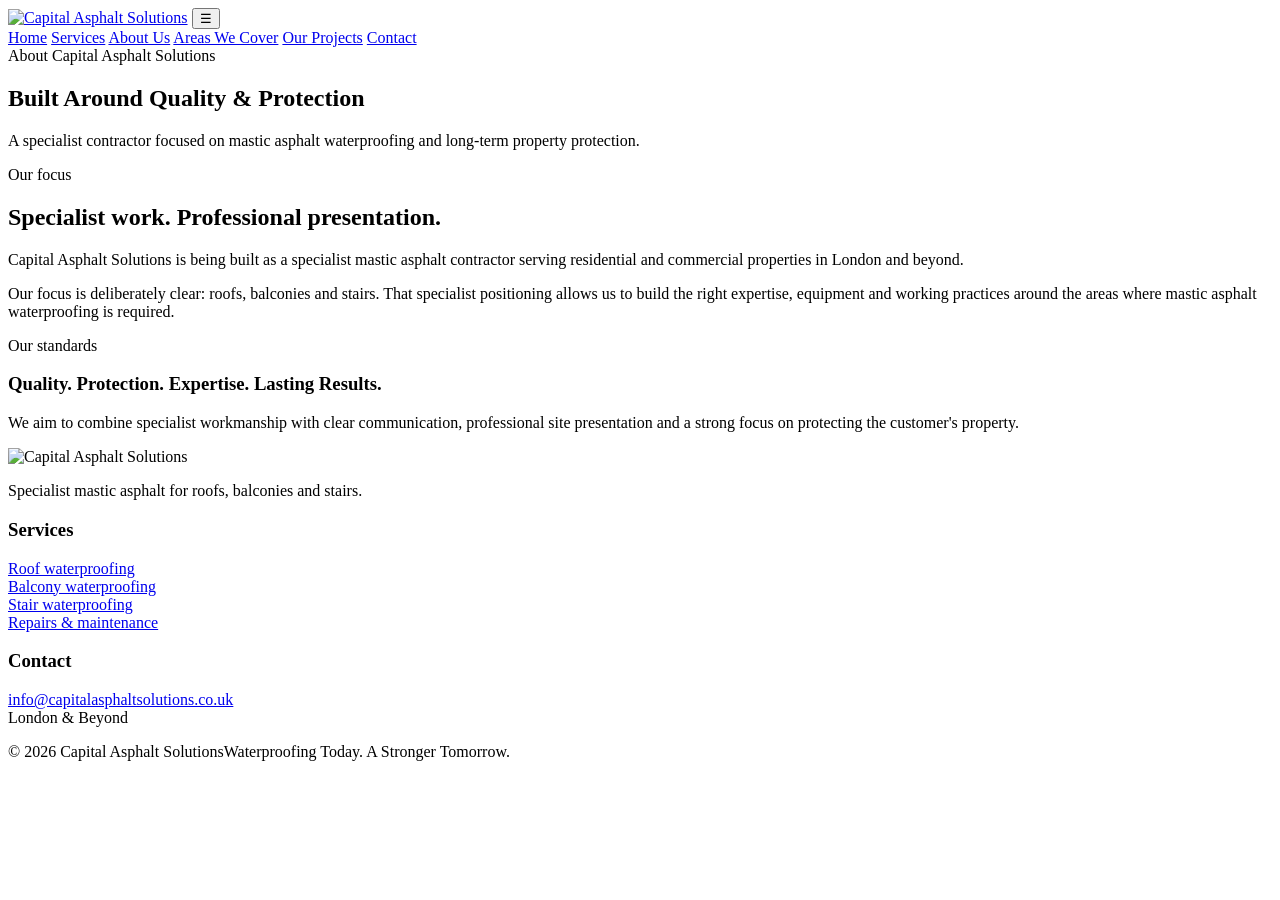
==== about.html @ 84a06287 "Initial website" ====
<!doctype html>
<html lang="en-GB">
<head>
<meta charset="utf-8">
<meta name="viewport" content="width=device-width, initial-scale=1">
<title>About Capital Asphalt Solutions | London Mastic Asphalt Specialists</title>
<meta name="description" content="Learn about Capital Asphalt Solutions, a London-focused specialist contractor providing mastic asphalt waterproofing for roofs, balconies and stairs.">
<link rel="canonical" href="https://capitalasphaltsolutions.co.uk/about.html">
<meta property="og:type" content="website">
<meta property="og:title" content="About Capital Asphalt Solutions | London Mastic Asphalt Specialists">
<meta property="og:description" content="Learn about Capital Asphalt Solutions, a London-focused specialist contractor providing mastic asphalt waterproofing for roofs, balconies and stairs.">
<meta property="og:url" content="https://capitalasphaltsolutions.co.uk/about.html">
<link rel="stylesheet" href="assets/style.css">
<script type="application/ld+json">
{
 "@context":"https://schema.org",
 "@type":"RoofingContractor",
 "name":"Capital Asphalt Solutions",
 "url":"https://capitalasphaltsolutions.co.uk/",
 "email":"info@capitalasphaltsolutions.co.uk",
 "areaServed":"London, United Kingdom",
 "description":"Specialist mastic asphalt waterproofing for roofs, balconies and stairs."
}
</script>
</head>
<body>
<header class="site-header"><div class="container nav">
<a href="index.html"><img class="nav-logo" src="assets/logo.svg" alt="Capital Asphalt Solutions"></a>
<button class="menu" aria-label="Open menu">☰</button>
<nav class="nav-links"><a href="index.html" class="">Home</a>
<a href="services.html" class="">Services</a>
<a href="about.html" class="">About Us</a>
<a href="areas.html" class="">Areas We Cover</a>
<a href="projects.html" class="">Our Projects</a>
<a href="contact.html" class="nav-cta">Contact</a></nav>
</div></header>
<main><section class="page-hero"><div class="container"><div class="eyebrow">About Capital Asphalt Solutions</div><h1>Built Around <span>Quality & Protection</span></h1><p class="lead">A specialist contractor focused on mastic asphalt waterproofing and long-term property protection.</p></div></section>
<section class="section"><div class="container split"><div><div class="kicker">Our focus</div><h2>Specialist work. Professional presentation.</h2><div class="gold-line"></div><p class="lead">Capital Asphalt Solutions is being built as a specialist mastic asphalt contractor serving residential and commercial properties in London and beyond.</p><p>Our focus is deliberately clear: roofs, balconies and stairs. That specialist positioning allows us to build the right expertise, equipment and working practices around the areas where mastic asphalt waterproofing is required.</p></div><div class="panel"><div class="kicker">Our standards</div><h3>Quality. Protection. Expertise. Lasting Results.</h3><p>We aim to combine specialist workmanship with clear communication, professional site presentation and a strong focus on protecting the customer's property.</p></div></div></section></main>
<footer class="footer"><div class="container footer-grid">
<div><img class="footer-logo" src="assets/logo.svg" alt="Capital Asphalt Solutions"><p>Specialist mastic asphalt for roofs, balconies and stairs.</p></div>
<div><h3>Services</h3><p><a href="services.html">Roof waterproofing</a><br><a href="services.html">Balcony waterproofing</a><br><a href="services.html">Stair waterproofing</a><br><a href="services.html">Repairs & maintenance</a></p></div>
<div><h3>Contact</h3><p><a href="mailto:info@capitalasphaltsolutions.co.uk">info@capitalasphaltsolutions.co.uk</a><br>London & Beyond</p></div>
</div><div class="container copyright"><span>© 2026 Capital Asphalt Solutions</span><span>Waterproofing Today. A Stronger Tomorrow.</span></div></footer>
<script src="assets/script.js"></script>
</body></html>
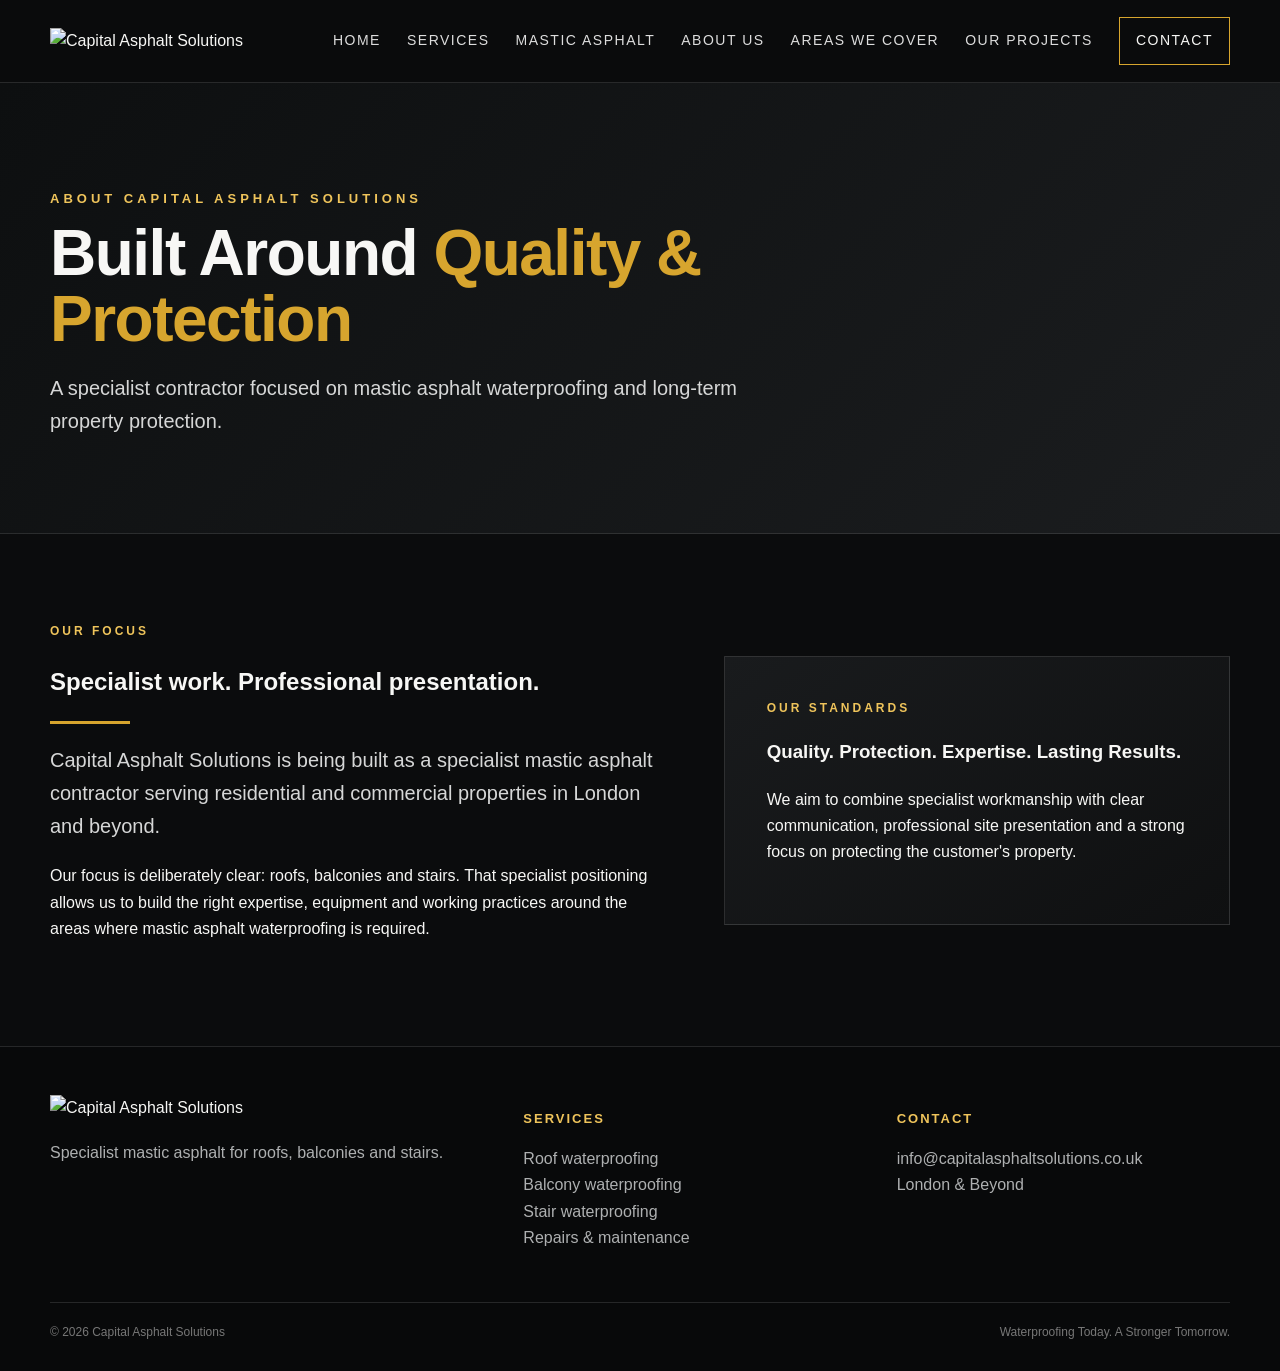
==== commit b906a892: "Add files via upload" ====
--- a/about.html
+++ b/about.html
@@ -25,10 +25,11 @@
 </head>
 <body>
 <header class="site-header"><div class="container nav">
-<a href="index.html"><img class="nav-logo" src="assets/logo.svg" alt="Capital Asphalt Solutions"></a>
+<a href="index.html"><img class="nav-logo" src="assets/logo.png" alt="Capital Asphalt Solutions"></a>
 <button class="menu" aria-label="Open menu">☰</button>
 <nav class="nav-links"><a href="index.html" class="">Home</a>
 <a href="services.html" class="">Services</a>
+<a href="mastic-asphalt.html" class="">Mastic Asphalt</a>
 <a href="about.html" class="">About Us</a>
 <a href="areas.html" class="">Areas We Cover</a>
 <a href="projects.html" class="">Our Projects</a>
@@ -37,7 +38,7 @@
 <main><section class="page-hero"><div class="container"><div class="eyebrow">About Capital Asphalt Solutions</div><h1>Built Around <span>Quality & Protection</span></h1><p class="lead">A specialist contractor focused on mastic asphalt waterproofing and long-term property protection.</p></div></section>
 <section class="section"><div class="container split"><div><div class="kicker">Our focus</div><h2>Specialist work. Professional presentation.</h2><div class="gold-line"></div><p class="lead">Capital Asphalt Solutions is being built as a specialist mastic asphalt contractor serving residential and commercial properties in London and beyond.</p><p>Our focus is deliberately clear: roofs, balconies and stairs. That specialist positioning allows us to build the right expertise, equipment and working practices around the areas where mastic asphalt waterproofing is required.</p></div><div class="panel"><div class="kicker">Our standards</div><h3>Quality. Protection. Expertise. Lasting Results.</h3><p>We aim to combine specialist workmanship with clear communication, professional site presentation and a strong focus on protecting the customer's property.</p></div></div></section></main>
 <footer class="footer"><div class="container footer-grid">
-<div><img class="footer-logo" src="assets/logo.svg" alt="Capital Asphalt Solutions"><p>Specialist mastic asphalt for roofs, balconies and stairs.</p></div>
+<div><img class="footer-logo" src="assets/logo.png" alt="Capital Asphalt Solutions"><p>Specialist mastic asphalt for roofs, balconies and stairs.</p></div>
 <div><h3>Services</h3><p><a href="services.html">Roof waterproofing</a><br><a href="services.html">Balcony waterproofing</a><br><a href="services.html">Stair waterproofing</a><br><a href="services.html">Repairs & maintenance</a></p></div>
 <div><h3>Contact</h3><p><a href="mailto:info@capitalasphaltsolutions.co.uk">info@capitalasphaltsolutions.co.uk</a><br>London & Beyond</p></div>
 </div><div class="container copyright"><span>© 2026 Capital Asphalt Solutions</span><span>Waterproofing Today. A Stronger Tomorrow.</span></div></footer>
--- a/assets/style.css
+++ b/assets/style.css
@@ -0,0 +1,82 @@
+
+:root{
+  --black:#0b0c0d;
+  --black-2:#141618;
+  --gold:#d7a52e;
+  --gold-light:#efc45b;
+  --white:#f7f7f5;
+  --muted:#b7b9ba;
+  --line:rgba(255,255,255,.12);
+  --max:1180px;
+}
+*{box-sizing:border-box}
+html{scroll-behavior:smooth}
+body{margin:0;background:var(--black);color:var(--white);font-family:Inter,Arial,Helvetica,sans-serif;line-height:1.65}
+a{color:inherit;text-decoration:none}
+img{max-width:100%;display:block}
+.container{width:min(var(--max),calc(100% - 40px));margin:auto}
+.site-header{position:sticky;top:0;z-index:50;background:rgba(11,12,13,.94);backdrop-filter:blur(12px);border-bottom:1px solid var(--line)}
+.nav{height:82px;display:flex;align-items:center;justify-content:space-between;gap:28px}
+.nav-logo{width:245px}
+.nav-links{display:flex;align-items:center;gap:26px;font-size:14px;letter-spacing:1.5px;text-transform:uppercase}
+.nav-links a{color:#ddd;transition:.2s}
+.nav-links a:hover{color:var(--gold-light)}
+.nav-cta{border:1px solid var(--gold);padding:11px 16px;color:var(--white)!important}
+.menu{display:none;background:none;border:1px solid var(--line);color:white;padding:8px 11px;font-size:20px}
+.hero{min-height:690px;display:grid;align-items:center;position:relative;overflow:hidden;background:
+linear-gradient(90deg,rgba(7,8,9,.98) 0%,rgba(7,8,9,.88) 48%,rgba(7,8,9,.55) 100%),
+radial-gradient(circle at 75% 35%,rgba(215,165,46,.18),transparent 30%),
+linear-gradient(135deg,#101214 0%,#25282a 50%,#0d0f10 100%)}
+.hero:after{content:"";position:absolute;inset:auto -10% -35% 35%;height:500px;transform:rotate(-10deg);background:linear-gradient(135deg,transparent 0 35%,rgba(215,165,46,.12) 35% 36%,transparent 36% 100%);pointer-events:none}
+.hero-content{position:relative;z-index:2;padding:95px 0}
+.eyebrow{color:var(--gold-light);font-size:13px;letter-spacing:4px;text-transform:uppercase;font-weight:700}
+h1{font-size:clamp(42px,6vw,76px);line-height:1.02;margin:18px 0 22px;max-width:900px;letter-spacing:-1.5px}
+h1 span{color:var(--gold)}
+.lead{font-size:20px;color:#d6d7d7;max-width:720px}
+.actions{display:flex;gap:14px;flex-wrap:wrap;margin-top:34px}
+.btn{display:inline-flex;align-items:center;justify-content:center;padding:14px 22px;font-weight:800;letter-spacing:1px;text-transform:uppercase;font-size:13px;border:1px solid var(--gold);background:var(--gold);color:#0b0c0d}
+.btn.alt{background:transparent;color:white;border-color:rgba(255,255,255,.3)}
+.section{padding:88px 0}
+.section.dark{background:#111315}
+.section-head{max-width:760px;margin-bottom:42px}
+.section-head h2{font-size:clamp(30px,4vw,48px);line-height:1.1;margin:10px 0 15px}
+.gold-line{width:80px;height:3px;background:var(--gold);margin:18px 0}
+.kicker{font-size:12px;letter-spacing:3px;color:var(--gold-light);font-weight:800;text-transform:uppercase}
+.grid-3{display:grid;grid-template-columns:repeat(3,1fr);gap:18px}
+.card{background:var(--black-2);border:1px solid var(--line);padding:30px;position:relative;overflow:hidden}
+.card:before{content:"";position:absolute;top:0;left:0;width:60px;height:3px;background:var(--gold)}
+.card h3{font-size:22px;margin:20px 0 10px}
+.card p{color:var(--muted);margin:0}
+.icon{width:58px;height:58px;border:1px solid rgba(215,165,46,.65);border-radius:50%;display:grid;place-items:center;color:var(--gold-light);font-size:22px;font-weight:900}
+.split{display:grid;grid-template-columns:1.1fr .9fr;gap:55px;align-items:center}
+.panel{background:linear-gradient(145deg,#191b1d,#0f1011);border:1px solid var(--line);padding:42px}
+.checks{display:grid;gap:13px;margin-top:25px}
+.check{display:flex;gap:12px;align-items:flex-start;color:#ddd}
+.check b{color:var(--gold-light)}
+.band{padding:48px 0;background:linear-gradient(90deg,#d7a52e,#a87b1e);color:#0b0c0d}
+.band .container{display:flex;align-items:center;justify-content:space-between;gap:30px}
+.band h2{margin:0;font-size:clamp(24px,3vw,38px);line-height:1.15}
+.band .btn{background:#0b0c0d;color:#fff;border-color:#0b0c0d}
+.page-hero{padding:105px 0 75px;background:linear-gradient(135deg,#0d0f10,#1b1d1f);border-bottom:1px solid var(--line)}
+.page-hero h1{font-size:clamp(42px,5vw,64px);margin:12px 0}
+.service-list{display:grid;grid-template-columns:repeat(2,1fr);gap:20px}
+.service-card{padding:34px;border:1px solid var(--line);background:#101214}
+.service-card h2{margin:0 0 10px;font-size:27px}
+.service-card p{color:var(--muted)}
+.tag{display:inline-block;color:var(--gold-light);font-size:11px;letter-spacing:2px;text-transform:uppercase;margin-bottom:12px;font-weight:800}
+.quote{background:#101214;border:1px solid var(--line);padding:42px}
+.quote form{display:grid;gap:16px}
+label{font-size:13px;letter-spacing:1px;text-transform:uppercase;color:#ddd}
+input,textarea,select{width:100%;background:#090a0b;border:1px solid #303335;color:white;padding:14px;font:inherit}
+textarea{min-height:150px;resize:vertical}
+.footer{padding:48px 0 28px;border-top:1px solid var(--line);background:#08090a}
+.footer-grid{display:grid;grid-template-columns:1.3fr 1fr 1fr;gap:40px}
+.footer-logo{width:250px;margin-bottom:18px}
+.footer p,.footer a{color:#aeb0b1}
+.footer h3{font-size:13px;letter-spacing:2px;text-transform:uppercase;color:var(--gold-light)}
+.copyright{border-top:1px solid var(--line);margin-top:35px;padding-top:20px;color:#777;font-size:12px;display:flex;justify-content:space-between;gap:20px}
+@media(max-width:900px){
+ .nav-links{display:none;position:absolute;left:20px;right:20px;top:82px;background:#0b0c0d;border:1px solid var(--line);padding:18px;flex-direction:column;align-items:flex-start}
+ .nav-links.open{display:flex}.menu{display:block}.grid-3,.split,.footer-grid,.service-list{grid-template-columns:1fr}
+ .hero{min-height:620px}.hero-content{padding:70px 0}.band .container{flex-direction:column;align-items:flex-start}
+}
